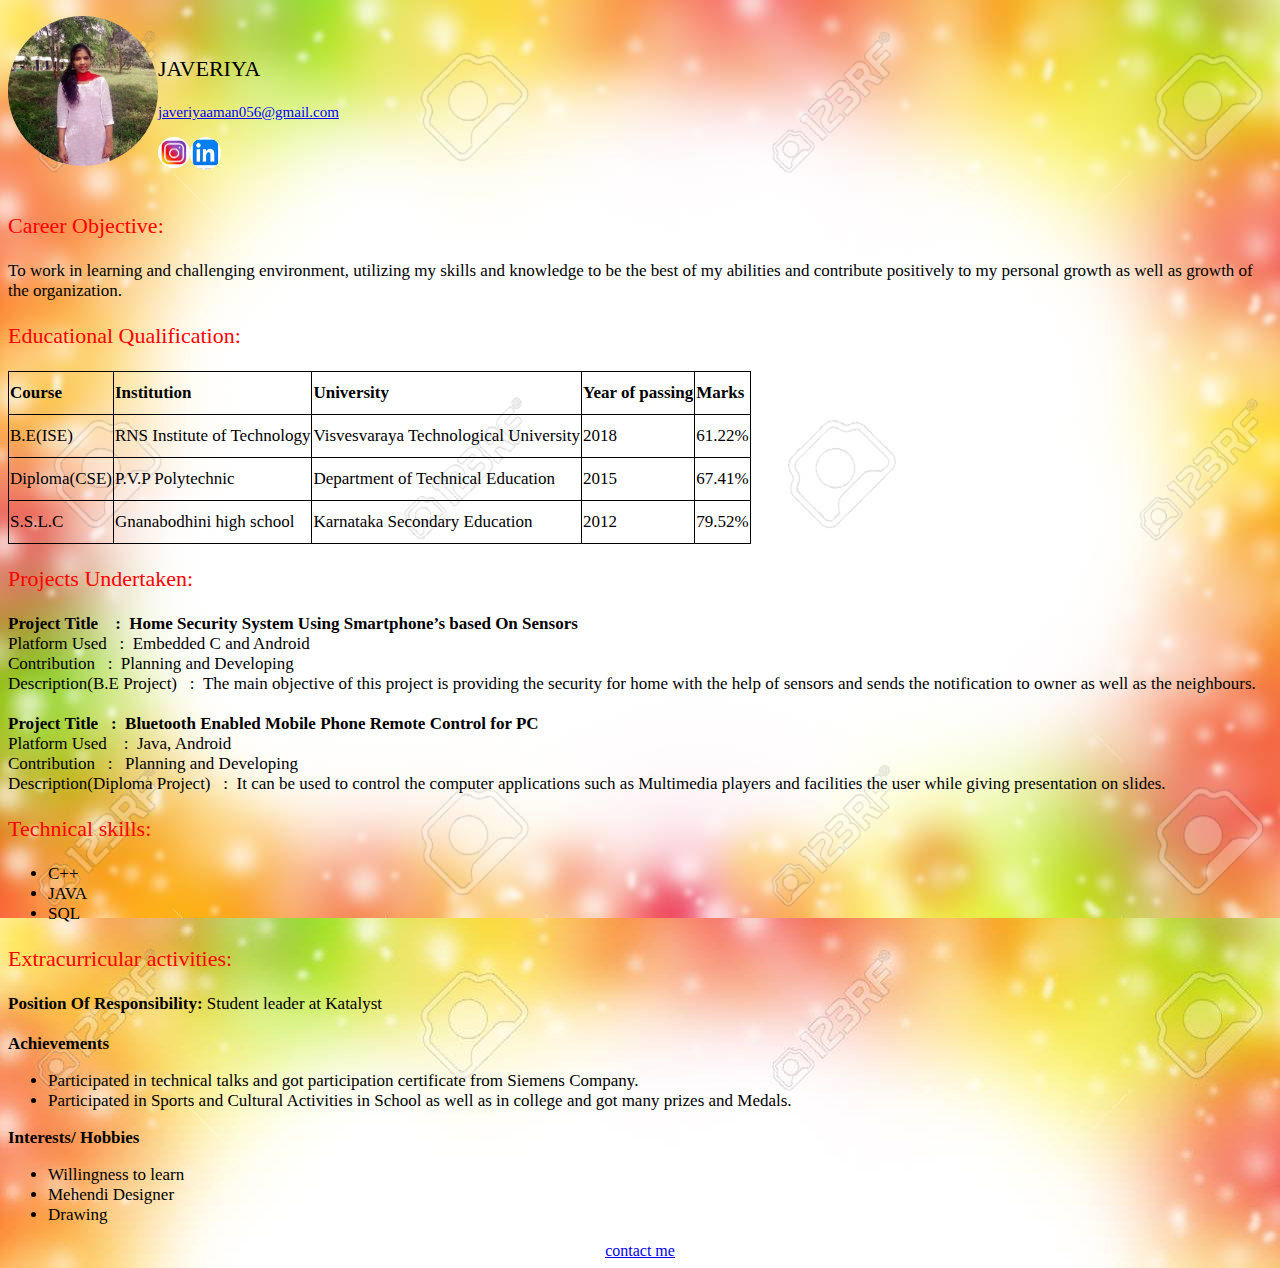
==== index.html @ 8aff5ad2 "Merge branch 'master' of https://github.com/Javeriya1/Port" ====
<!DOCTYPE html>
<html>

<head>
    <title>Portfolio using css</title>
    <link rel="stylesheet" type="text/css" href="portfolio2.css">
</head>

<body>
    <p><img src="0.jpg" alt="javeriya" style="width:150px"><br>
        <p class="Heading">JAVERIYA</p>
        <p style="color:blue;font-size:15px;" ;><u>javeriyaaman056@gmail.com</u></p>
    </p>
    <a href="https://www.instagram.com/javeriyajabbu/?hl=en">
        <img alt="Instagram" src="download.jpg" width="2.5%" height="2.5%">
    </a>
    <a href="https://www.linkedin.com/in/javeriya-a-143545139">
        <img alt="LinkedIn" src="download (1).jpg" width="2.5%" height="2.5%">
    </a><br><br><br>
    <p class="Heading1">Career Objective:</p>
    <p class="Paragraph">To work in learning and challenging environment, utilizing my skills
        and knowledge to be the best of my abilities and contribute positively to my personal growth
        as well as growth of the organization.</p>
    <p class="Heading1">Educational Qualification:</p>
    <table>
        <tr>
            <th>Course</th>
            <th>Institution</th>
            <th>University</th>
            <th>Year of passing</th>
            <th>Marks</th>
        </tr>
        <tr>
            <td>B.E(ISE)</td>
            <td>RNS Institute of Technology</td>
            <td>Visvesvaraya Technological University</td>
            <td>2018</td>
            <td>61.22%</td>
        </tr>
        <tr>
            <td>Diploma(CSE)</td>
            <td>P.V.P Polytechnic</td>
            <td>Department of Technical Education</td>
            <td>2015</td>
            <td>67.41%</td>
        </tr>
        <tr>
            <td>S.S.L.C</td>
            <td>Gnanabodhini high school</td>

            <td>Karnataka Secondary Education</td>
            <td>2012</td>
            <td>79.52%</td>
        </tr>
        </p>
    </table>
    <p class="Heading1">Projects Undertaken:</p>
    <p class="Paragraph">
        <b>Project Title &nbsp;&nbsp;&nbsp;:&nbsp;&nbsp;Home Security System Using Smartphone’s based On Sensors</b><br>
        Platform Used&nbsp;&nbsp;&nbsp;:&nbsp;&nbsp;Embedded C and Android<br>
        Contribution&nbsp;&nbsp;&nbsp;:&nbsp;&nbsp;Planning and Developing<br>
        Description(B.E Project)&nbsp;&nbsp;&nbsp;:&nbsp;&nbsp;The main objective of this project is providing the
        security for home with the help of sensors and sends the notification to owner as well as the neighbours.
        <br><br>
        <b>Project Title&nbsp;&nbsp;&nbsp;:&nbsp;&nbsp;Bluetooth Enabled Mobile Phone Remote Control for PC</b><br>
        Platform Used &nbsp;&nbsp;&nbsp;:&nbsp;&nbsp;Java, Android<br>
        Contribution&nbsp;&nbsp;&nbsp;:&nbsp;&nbsp; Planning and Developing<br>
        Description(Diploma Project)&nbsp;&nbsp;&nbsp;:&nbsp;&nbsp;It can be used to control the computer applications
        such as Multimedia players and facilities the user while giving presentation on slides.
        <br>
    </p>
    <p class="Heading1">Technical skills:</p>
    <p class="Paragraph">
        <ul>
            <li>C++</li>
            <li>JAVA</li>
            <li>SQL</li>
        </ul>
    </p>
    <p class="Heading1">Extracurricular activities:</p>
    <table1>
        <tr>
            <td><b>Position Of Responsibility:</b></td>
            <td>Student leader at Katalyst</td>
        </tr>
        <br>
        <br>
        <tr>
            <td><b>Achievements</b></td>
            <td>
                <ul>
                    <li>Participated in technical talks and got participation certificate from Siemens Company.</li>
                    <li>Participated in Sports and Cultural Activities in School as well as in college and got many
                        prizes and Medals.</li>
                </ul>
            </td>
        </tr>
        <tr>
            <td><b>Interests/ Hobbies</b></td>
            <td>
                <ul>
                    <li>Willingness to learn</li>
                    <li>Mehendi Designer</li>
                    <li>Drawing</li>
                </ul>
            </td>
        </tr>
    </table1>
    <a href="Forms.html"><center><u>contact me</u></center></a>


</body>

</html>
---- portfolio2.css ----
img {
            border-radius: 50%;
            float: left;
        }

        .Heading {
            color: black;
            font-family: Calibri;
            font-size: 22px;

        }

        .Heading1 {
            color: red;
            font-family: Calibri;
            font-size: 22px;
            text-align: left;
        }

        .Paragraph {
            font-family: Calibri;
            font-size: 17px;
            text-align: left;
        }

        table {
            border-collapse: collapse;

        }

        table,
        td,
        th {
            border: 1px solid black;
            height: 40px;

            text-align: center;
        }

        table1,
        td,
        th {
            font-family: Calibri;
            font-size: 17px;
            text-align: left;
        }

        ul li {

            font-family: Calibri;
            font-size: 17px;
            text-align: left;
        }

        body {
            background-image: url("1.jpg");
        }
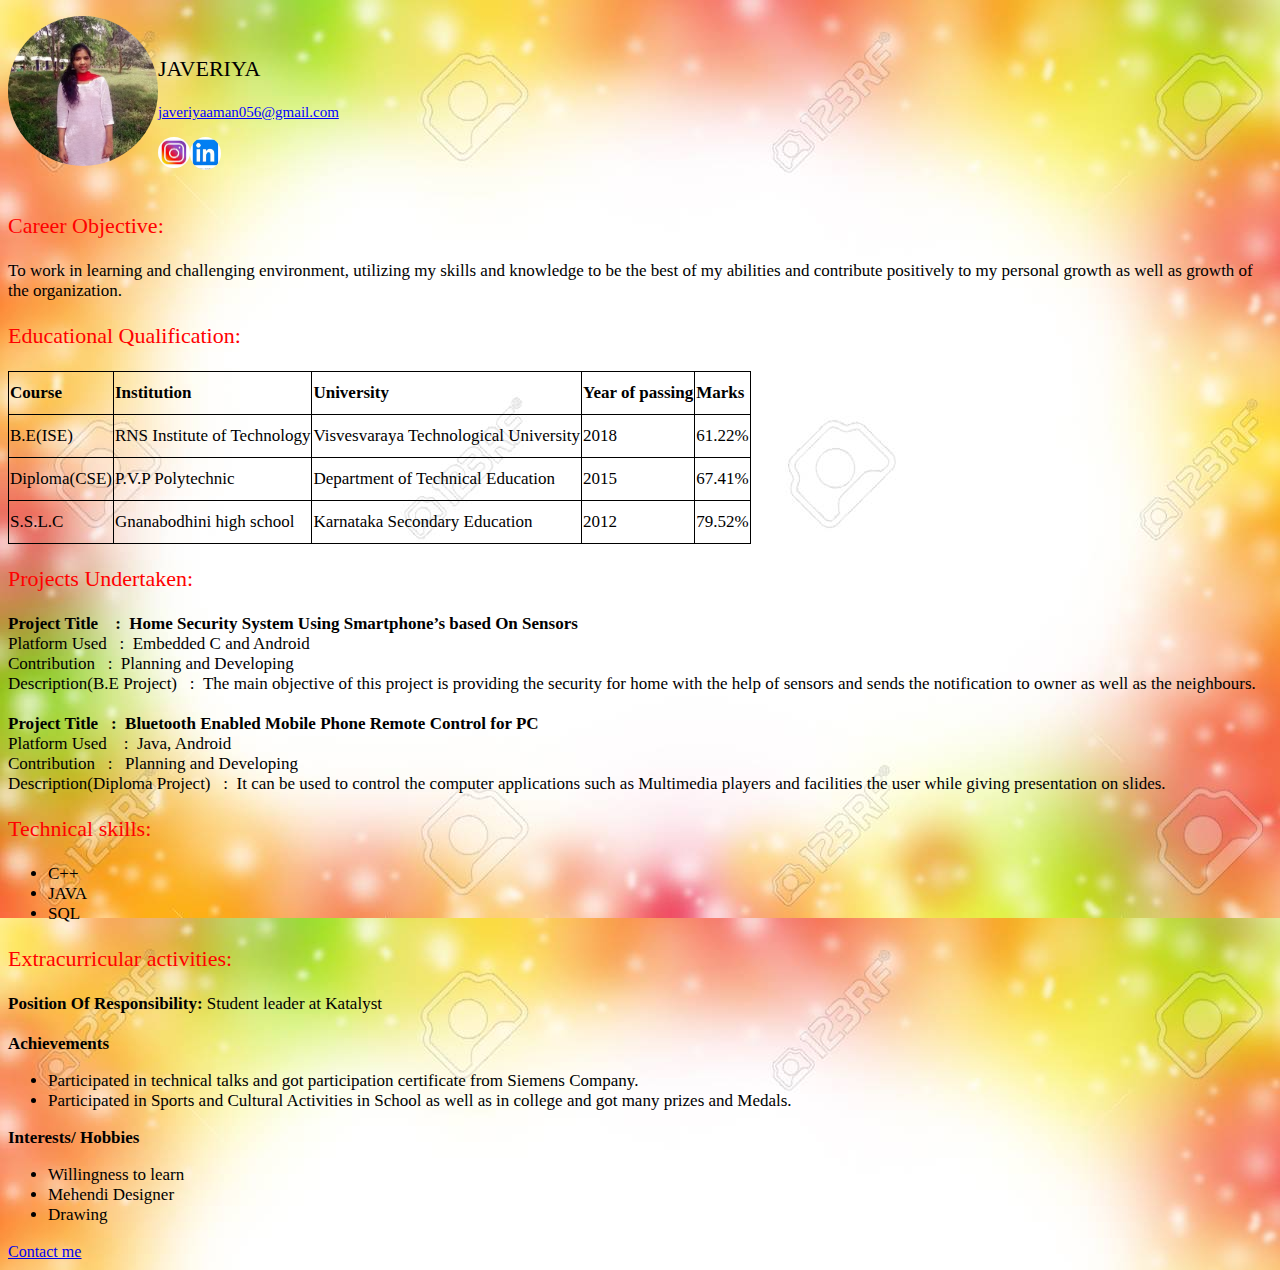
==== commit e54506ea: "this commit is added form to my portfolio" ====
--- a/index.html
+++ b/index.html
@@ -106,7 +106,7 @@
             </td>
         </tr>
     </table1>
-    <a href="Forms.html"><center><u>contact me</u></center></a>
+    <a href="Forms.html"><u>Contact me</u></a>
 
 
 </body>
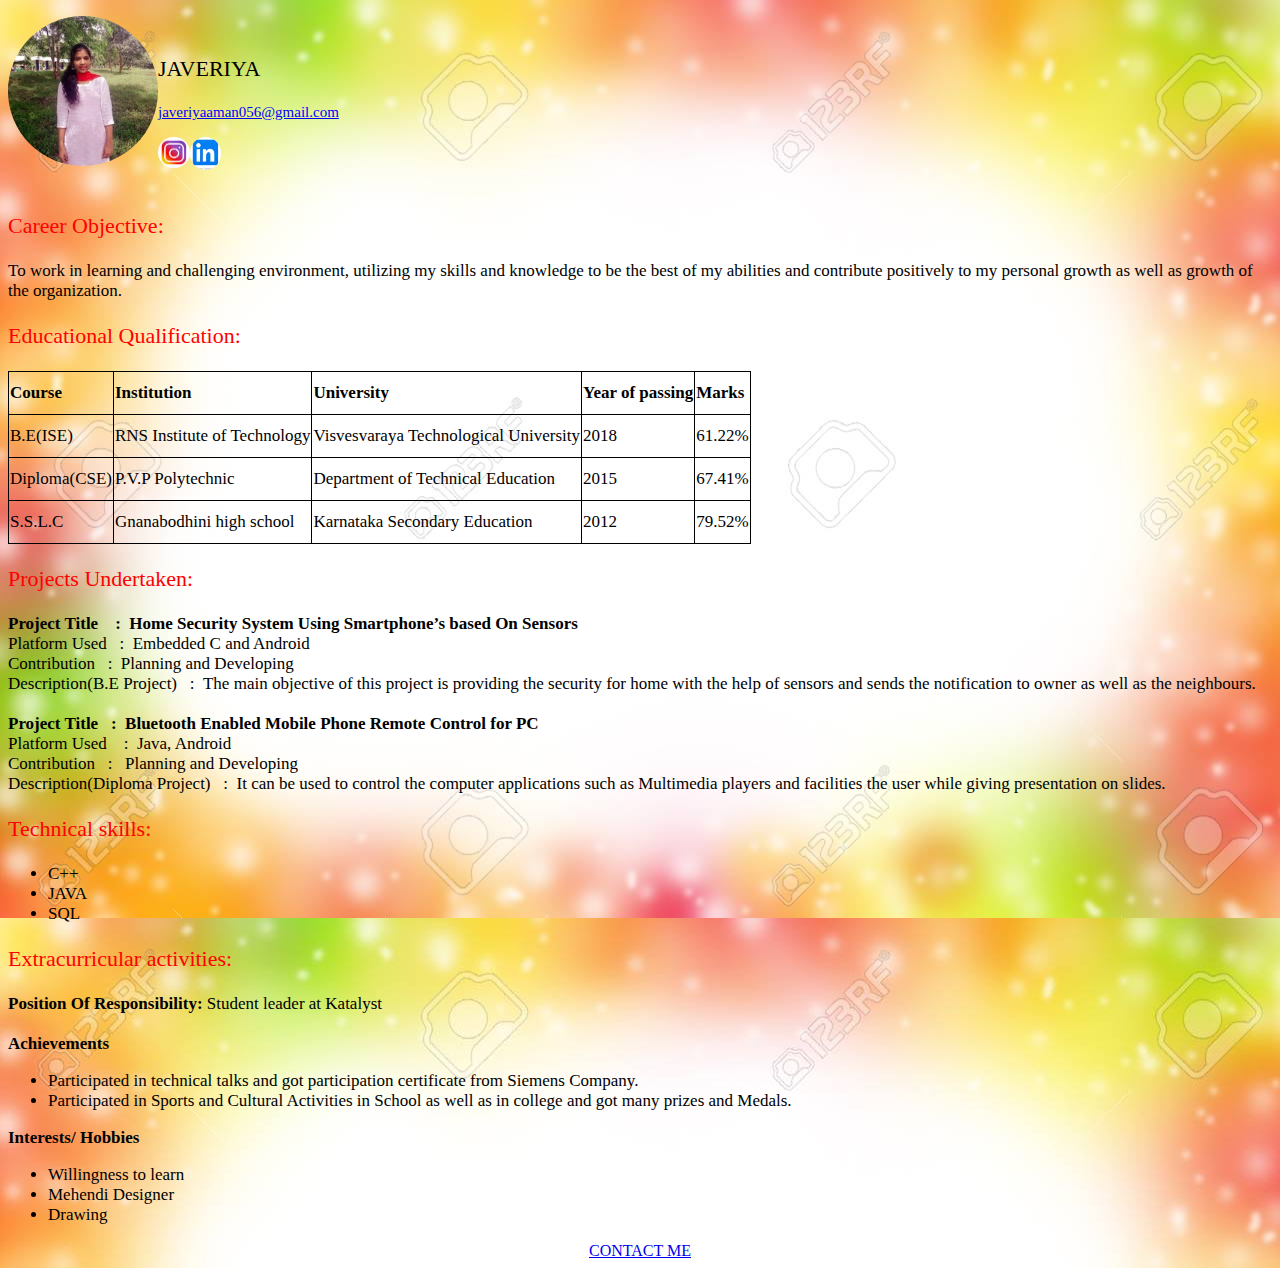
==== commit e0388a8a: "updating files" ====
--- a/index.html
+++ b/index.html
@@ -106,9 +106,9 @@
             </td>
         </tr>
     </table1>
-    <a href="Forms.html"><u>Contact me</u></a>
-
+    
 
 </body>
+<a href="Forms.html"><center><u>CONTACT ME</u></center></a>
 
 </html>
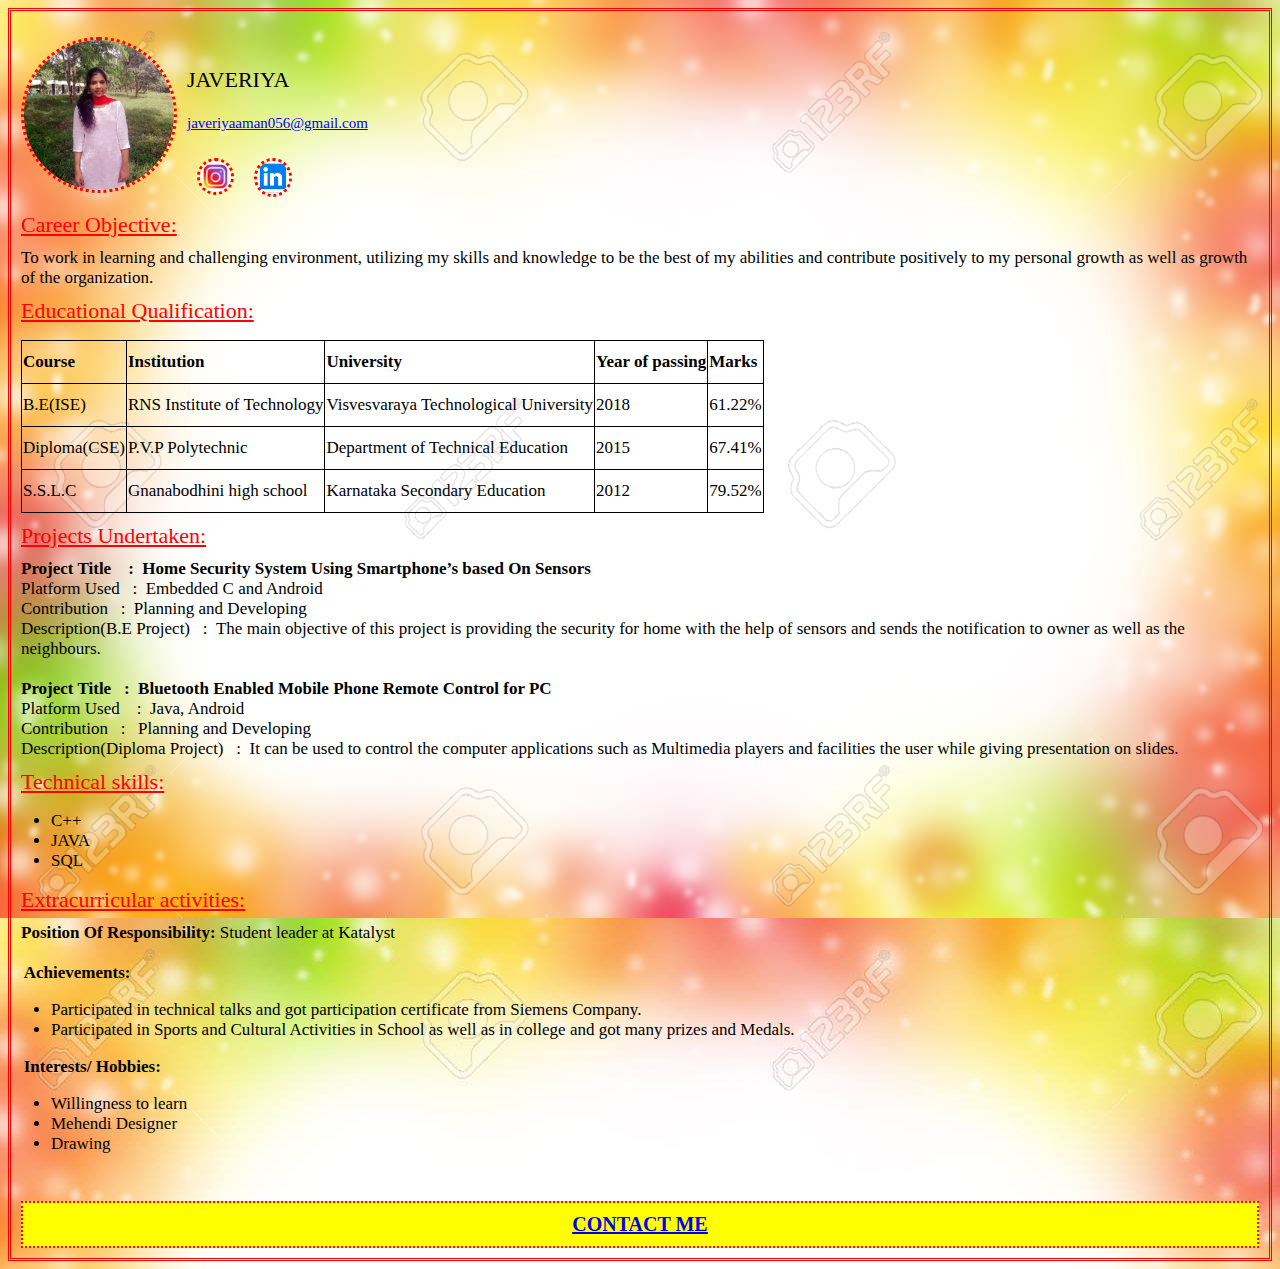
==== commit e4f0d521: "this commit updated files" ====
--- a/index.html
+++ b/index.html
@@ -11,9 +11,9 @@
         <p class="Heading">JAVERIYA</p>
         <p style="color:blue;font-size:15px;" ;><u>javeriyaaman056@gmail.com</u></p>
     </p>
-    <a href="https://www.instagram.com/javeriyajabbu/?hl=en">
+    <p class="Animation"><a href="https://www.instagram.com/javeriyajabbu/?hl=en">
         <img alt="Instagram" src="download.jpg" width="2.5%" height="2.5%">
-    </a>
+    </a></p>
     <a href="https://www.linkedin.com/in/javeriya-a-143545139">
         <img alt="LinkedIn" src="download (1).jpg" width="2.5%" height="2.5%">
     </a><br><br><br>
@@ -82,11 +82,9 @@
         <tr>
             <td><b>Position Of Responsibility:</b></td>
             <td>Student leader at Katalyst</td>
-        </tr>
-        <br>
-        <br>
+        </tr><br><br>
         <tr>
-            <td><b>Achievements</b></td>
+            <td><b>&nbsp;&nbsp;&nbsp;Achievements:</b></td>
             <td>
                 <ul>
                     <li>Participated in technical talks and got participation certificate from Siemens Company.</li>
@@ -96,7 +94,7 @@
             </td>
         </tr>
         <tr>
-            <td><b>Interests/ Hobbies</b></td>
+            <td><b>&nbsp;&nbsp;&nbsp;Interests/ Hobbies:</b></td>
             <td>
                 <ul>
                     <li>Willingness to learn</li>
@@ -109,6 +107,6 @@
     
 
 </body>
-<a href="Forms.html"><center><u>CONTACT ME</u></center></a>
+<a href="Forms.html"><center><u><p class="Box-model"><b>CONTACT ME</b></p></u></center></a>
 
 </html>
--- a/portfolio2.css
+++ b/portfolio2.css
@@ -2,6 +2,10 @@
         img {
             border-radius: 50%;
             float: left;
+            border-color:red;
+            border-style:dotted;
+            margin: 10px;
+
         }
 
         .Heading {
@@ -16,16 +20,21 @@
             font-family: Calibri;
             font-size: 22px;
             text-align: left;
+            margin: 10px;
+            text-decoration: underline;
+
         }
 
         .Paragraph {
             font-family: Calibri;
             font-size: 17px;
             text-align: left;
+            margin: 10px;
         }
 
         table {
             border-collapse: collapse;
+            margin: 10px;
 
         }
 
@@ -34,8 +43,8 @@
         th {
             border: 1px solid black;
             height: 40px;
-
             text-align: center;
+            margin: 10px;
         }
 
         table1,
@@ -44,6 +53,7 @@
             font-family: Calibri;
             font-size: 17px;
             text-align: left;
+            margin: 10px;
         }
 
         ul li {
@@ -55,4 +65,29 @@
 
         body {
             background-image: url("1.jpg");
+            border-style:double;
+            border-color:red;
         }
+
+        .Box-model
+        {
+           background-color:yellow;
+           border-color:red;
+           border-style:dotted;
+           border-width:2px;
+           font-family: Calibri;
+           font-size: 20px;
+           padding:10px;
+           margin: 10px;
+
+        }
+        .Animation {
+            position: relative;
+            animation-name: example;
+            animation-duration: 5s;
+            animation-timing-function: linear;
+            animation-delay: 2s;
+            animation-iteration-count: infinite;
+            animation-direction: alternate;
+          }
+          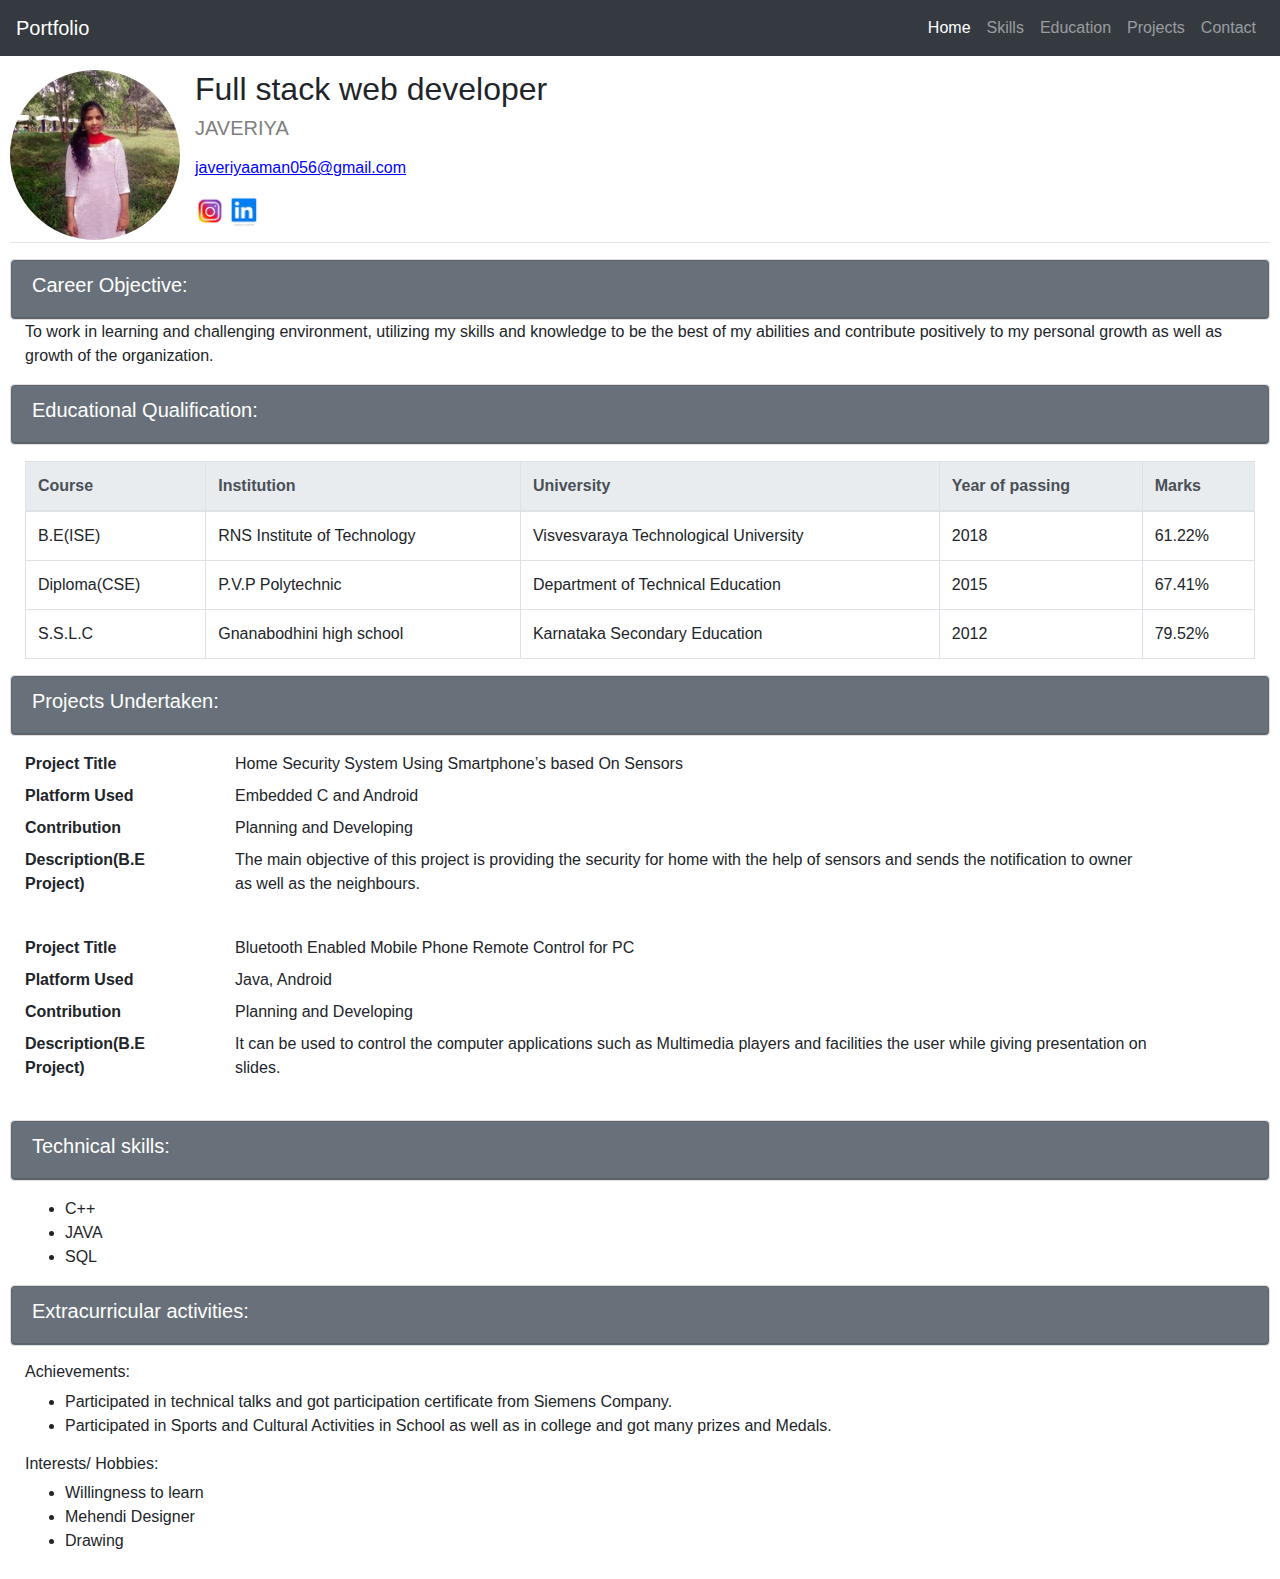
==== commit 6054fa20: "Modified files using Bootstrap" ====
--- a/index.html
+++ b/index.html
@@ -3,110 +3,210 @@
 
 <head>
     <title>Portfolio using css</title>
-    <link rel="stylesheet" type="text/css" href="portfolio2.css">
+    <link rel="stylesheet" href="portfolio2.css">
+    <link rel="stylesheet" href="https://stackpath.bootstrapcdn.com/bootstrap/4.4.1/css/bootstrap.min.css"
+        integrity="sha384-Vkoo8x4CGsO3+Hhxv8T/Q5PaXtkKtu6ug5TOeNV6gBiFeWPGFN9MuhOf23Q9Ifjh" crossorigin="anonymous">
 </head>
 
 <body>
-    <p><img src="0.jpg" alt="javeriya" style="width:150px"><br>
-        <p class="Heading">JAVERIYA</p>
-        <p style="color:blue;font-size:15px;" ;><u>javeriyaaman056@gmail.com</u></p>
-    </p>
-    <p class="Animation"><a href="https://www.instagram.com/javeriyajabbu/?hl=en">
-        <img alt="Instagram" src="download.jpg" width="2.5%" height="2.5%">
-    </a></p>
-    <a href="https://www.linkedin.com/in/javeriya-a-143545139">
-        <img alt="LinkedIn" src="download (1).jpg" width="2.5%" height="2.5%">
-    </a><br><br><br>
-    <p class="Heading1">Career Objective:</p>
-    <p class="Paragraph">To work in learning and challenging environment, utilizing my skills
-        and knowledge to be the best of my abilities and contribute positively to my personal growth
-        as well as growth of the organization.</p>
-    <p class="Heading1">Educational Qualification:</p>
-    <table>
-        <tr>
-            <th>Course</th>
-            <th>Institution</th>
-            <th>University</th>
-            <th>Year of passing</th>
-            <th>Marks</th>
-        </tr>
-        <tr>
-            <td>B.E(ISE)</td>
-            <td>RNS Institute of Technology</td>
-            <td>Visvesvaraya Technological University</td>
-            <td>2018</td>
-            <td>61.22%</td>
-        </tr>
-        <tr>
-            <td>Diploma(CSE)</td>
-            <td>P.V.P Polytechnic</td>
-            <td>Department of Technical Education</td>
-            <td>2015</td>
-            <td>67.41%</td>
-        </tr>
-        <tr>
-            <td>S.S.L.C</td>
-            <td>Gnanabodhini high school</td>
-
-            <td>Karnataka Secondary Education</td>
-            <td>2012</td>
-            <td>79.52%</td>
-        </tr>
-        </p>
-    </table>
-    <p class="Heading1">Projects Undertaken:</p>
-    <p class="Paragraph">
-        <b>Project Title &nbsp;&nbsp;&nbsp;:&nbsp;&nbsp;Home Security System Using Smartphone’s based On Sensors</b><br>
-        Platform Used&nbsp;&nbsp;&nbsp;:&nbsp;&nbsp;Embedded C and Android<br>
-        Contribution&nbsp;&nbsp;&nbsp;:&nbsp;&nbsp;Planning and Developing<br>
-        Description(B.E Project)&nbsp;&nbsp;&nbsp;:&nbsp;&nbsp;The main objective of this project is providing the
-        security for home with the help of sensors and sends the notification to owner as well as the neighbours.
-        <br><br>
-        <b>Project Title&nbsp;&nbsp;&nbsp;:&nbsp;&nbsp;Bluetooth Enabled Mobile Phone Remote Control for PC</b><br>
-        Platform Used &nbsp;&nbsp;&nbsp;:&nbsp;&nbsp;Java, Android<br>
-        Contribution&nbsp;&nbsp;&nbsp;:&nbsp;&nbsp; Planning and Developing<br>
-        Description(Diploma Project)&nbsp;&nbsp;&nbsp;:&nbsp;&nbsp;It can be used to control the computer applications
-        such as Multimedia players and facilities the user while giving presentation on slides.
-        <br>
-    </p>
-    <p class="Heading1">Technical skills:</p>
-    <p class="Paragraph">
-        <ul>
-            <li>C++</li>
-            <li>JAVA</li>
-            <li>SQL</li>
-        </ul>
-    </p>
-    <p class="Heading1">Extracurricular activities:</p>
-    <table1>
-        <tr>
-            <td><b>Position Of Responsibility:</b></td>
-            <td>Student leader at Katalyst</td>
-        </tr><br><br>
-        <tr>
-            <td><b>&nbsp;&nbsp;&nbsp;Achievements:</b></td>
-            <td>
+    <nav class="navbar fixed-top navbar-expand-lg navbar-dark bg-dark">
+        <a class="navbar-brand" href="#">Portfolio</a>
+        <button class="navbar-toggler" type="button" data-toggle="collapse" data-target="#navbarNav"
+            aria-controls="navbarNav" aria-expanded="false" aria-label="Toggle navigation">
+            <span class="navbar-toggler-icon"></span>
+        </button>
+        <div class="collapse navbar-collapse" id="navbarNav">
+            <ul class="nav navbar-nav ml-auto">
+                <li class="nav-item active ">
+                    <a class="nav-link" href="#">Home </a>
+                </li>
+                <li class="nav-item">
+                    <a class="nav-link" href="#Skills">Skills</a>
+                </li>
+                <li class="nav-item">
+                    <a class="nav-link" href="#Education">Education</a>
+                </li>
+                <li class="nav-item">
+                    <a class="nav-link" href="#Projects">Projects</a>
+                </li>
+                <li class="nav-item">
+                    <a class="nav-link" href="Forms.html">Contact</a>
+                </li>
+            </ul>
+        </div>
+    </nav>
+    <div class="main">
+        <img src="Javeriya.jpg" class="rounded-circle float-left" style="width:170px;height:170px;" alt="javeriya">
+        <div class="container">
+            <div class="row">
+
+                <div class="col-lg-5">
+
+                    <h2>Full stack web developer</h2>
+
+                    <h5>
+                        <p class="Name">JAVERIYA</p>
+                    </h5>
+                    <p class="mail">javeriyaaman056@gmail.com</p>
+                    <a href="https://www.instagram.com/javeriyajabbu/?hl=en">
+                        <img alt="Instagram" src="download.jpg" style="width:30px;height:30px;">
+                    </a>
+                    <a href="https://www.linkedin.com/in/javeriya-a-143545139">
+                        <img alt="LinkedIn" src="download (1).jpg" style="width:30px;height:30px;">
+                    </a>
+                </div>
+            </div>
+        </div>
+    </div>
+    <hr>
+    <div class="card">
+        <div class="card bg-secondary text-white">
+            <div class="card-header">
+                <h5>Career Objective:</h5>
+            </div>
+        </div>
+    </div>
+    <div class="container-fluid">
+        <p>To work in learning and challenging environment, utilizing my skills
+            and knowledge to be the best of my abilities and contribute positively to my personal growth
+            as well as growth of the organization.</p>
+    </div>
+    <div id="Education">
+        <div class="card">
+            <div class="card bg-secondary text-white">
+                <div class="card-header">
+                    <h5>Educational Qualification:</h5>
+                </div>
+            </div>
+        </div>
+        <div class="container-fluid">
+            <div class="table-responsive">
+                <table class="table table-bordered">
+                    <thead class="thead-light">
+
+                        <p>
+                            <tr>
+                                <th>Course</th>
+                                <th>Institution</th>
+                                <th>University</th>
+                                <th>Year of passing</th>
+                                <th>Marks</th>
+                            </tr>
+                    </thead>
+                    <tbody>
+                        <tr>
+                            <td>B.E(ISE)</td>
+                            <td>RNS Institute of Technology</td>
+                            <td>Visvesvaraya Technological University</td>
+                            <td>2018</td>
+                            <td>61.22%</td>
+                        </tr>
+                        <tr>
+                            <td>Diploma(CSE)</td>
+                            <td>P.V.P Polytechnic</td>
+                            <td>Department of Technical Education</td>
+                            <td>2015</td>
+                            <td>67.41%</td>
+                        </tr>
+                        <tr>
+                            <td>S.S.L.C</td>
+                            <td>Gnanabodhini high school</td>
+                            <td>Karnataka Secondary Education</td>
+                            <td>2012</td>
+                            <td>79.52%</td>
+                        </tr>
+                        </Education>
+                        </p>
+                    </tbody>
+                </table>
+            </div>
+        </div>
+        <div id="Projects">
+            <div class="card">
+                <div class="card bg-secondary text-white">
+                    <div class="card-header">
+                        <h5>Projects Undertaken:</h5>
+                    </div>
+                </div>
+            </div>
+            <div class="container-fluid">
+                <p>
+                    <dl class="row">
+                        <dt class="col-lg-2">Project Title</dt>
+                        <dd class="col-lg-9">Home Security System Using Smartphone’s based On Sensors</dd>
+                        <dt class="col-lg-2">Platform Used</dt>
+                        <dd class="col-lg-9">Embedded C and Android</dd>
+                        <dt class="col-lg-2">Contribution</dt>
+                        <dd class="col-lg-9">Planning and Developing</dd>
+                        <dt class="col-lg-2">Description(B.E Project)</dt>
+                        <dd class="col-lg-9">
+                            <p>The main objective of this project is providing the security for home with
+                                the help of sensors and sends the notification to owner as well as the neighbours.</p>
+                        </dd>
+                    </dl>
+                    <dl class="row">
+                        <dt class="col-lg-2">Project Title</dt>
+                        <dd class="col-lg-9">Bluetooth Enabled Mobile Phone Remote Control for PC</dd>
+                        <dt class="col-lg-2">Platform Used</dt>
+                        <dd class="col-lg-9">Java, Android</dd>
+                        <dt class="col-lg-2">Contribution</dt>
+                        <dd class="col-lg-9">Planning and Developing</dd>
+                        <dt class="col-lg-2">Description(B.E Project)</dt>
+                        <dd class="col-lg-9">
+                            <p>It can be used to control the computer applications such as Multimedia players and
+                                facilities the user while giving presentation on slides.</p>
+                        </dd>
+                    </dl>
+                </p>
+            </div>
+        </div>
+        <div id="Skills">
+            <div class="card">
+                <div class="card bg-secondary text-white">
+                    <div class="card-header">
+                        <h5>Technical skills:</h5>
+                    </div>
+                </div>
+            </div>
+            <div class="container-fluid">
+                <p>
+                    <ul>
+                        <li>C++</li>
+                        <li>JAVA</li>
+                        <li>SQL</li>
+                    </ul>
+                </p>
+            </div>
+        </div>
+
+        <div class="card">
+            <div class="card bg-secondary text-white">
+                <div class="card-header">
+                    <h5>Extracurricular activities:</h5>
+                </div>
+            </div>
+        </div>
+        <div class="container-fluid">
+            <p>
+                <h6>Achievements:</h6>
+
                 <ul>
-                    <li>Participated in technical talks and got participation certificate from Siemens Company.</li>
-                    <li>Participated in Sports and Cultural Activities in School as well as in college and got many
+                    <li>Participated in technical talks and got participation certificate from Siemens
+                        Company.</li>
+                    <li>Participated in Sports and Cultural Activities in School as well as in college and
+                        got many
                         prizes and Medals.</li>
                 </ul>
-            </td>
-        </tr>
-        <tr>
-            <td><b>&nbsp;&nbsp;&nbsp;Interests/ Hobbies:</b></td>
-            <td>
+            </p>
+            <p>
+                <h6>Interests/ Hobbies:</h6>
                 <ul>
                     <li>Willingness to learn</li>
                     <li>Mehendi Designer</li>
                     <li>Drawing</li>
                 </ul>
-            </td>
-        </tr>
-    </table1>
-    
-
+            </p>
+        </div>
 </body>
-<a href="Forms.html"><center><u><p class="Box-model"><b>CONTACT ME</b></p></u></center></a>
-
-</html>
+
+</html>--- a/portfolio2.css
+++ b/portfolio2.css
@@ -1,93 +1,24 @@
+.main
+{
+    padding-top:60px;
 
-        img {
-            border-radius: 50%;
-            float: left;
-            border-color:red;
-            border-style:dotted;
-            margin: 10px;
+}
+body{
+    padding:10px;
+    font-family:Arial;
+}
+.Name
+{
+    color:grey;
+}
+.mail
+{
+    color:blue;
+    text-decoration:underline;
+}
+#Edu
+{
+    padding-top:60px;
+} 
 
-        }
 
-        .Heading {
-            color: black;
-            font-family: Calibri;
-            font-size: 22px;
-
-        }
-
-        .Heading1 {
-            color: red;
-            font-family: Calibri;
-            font-size: 22px;
-            text-align: left;
-            margin: 10px;
-            text-decoration: underline;
-
-        }
-
-        .Paragraph {
-            font-family: Calibri;
-            font-size: 17px;
-            text-align: left;
-            margin: 10px;
-        }
-
-        table {
-            border-collapse: collapse;
-            margin: 10px;
-
-        }
-
-        table,
-        td,
-        th {
-            border: 1px solid black;
-            height: 40px;
-            text-align: center;
-            margin: 10px;
-        }
-
-        table1,
-        td,
-        th {
-            font-family: Calibri;
-            font-size: 17px;
-            text-align: left;
-            margin: 10px;
-        }
-
-        ul li {
-
-            font-family: Calibri;
-            font-size: 17px;
-            text-align: left;
-        }
-
-        body {
-            background-image: url("1.jpg");
-            border-style:double;
-            border-color:red;
-        }
-
-        .Box-model
-        {
-           background-color:yellow;
-           border-color:red;
-           border-style:dotted;
-           border-width:2px;
-           font-family: Calibri;
-           font-size: 20px;
-           padding:10px;
-           margin: 10px;
-
-        }
-        .Animation {
-            position: relative;
-            animation-name: example;
-            animation-duration: 5s;
-            animation-timing-function: linear;
-            animation-delay: 2s;
-            animation-iteration-count: infinite;
-            animation-direction: alternate;
-          }
-          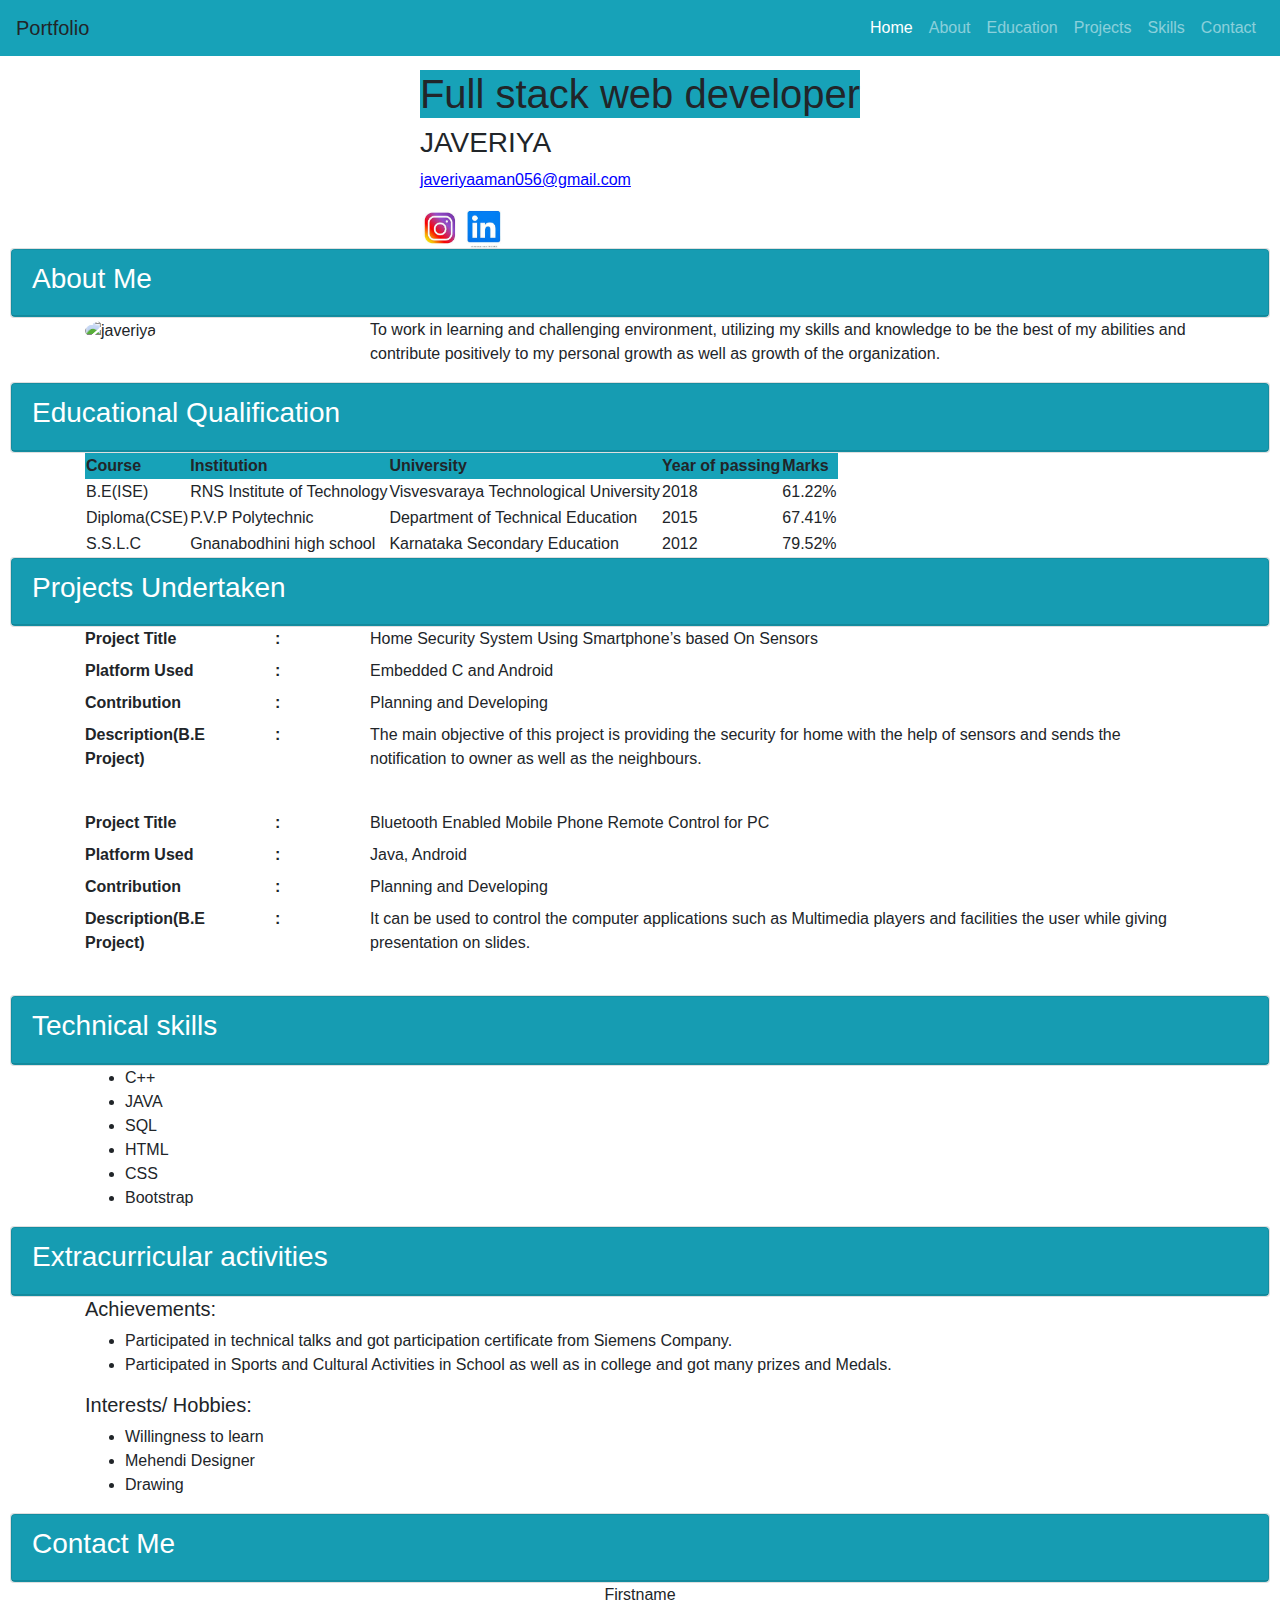
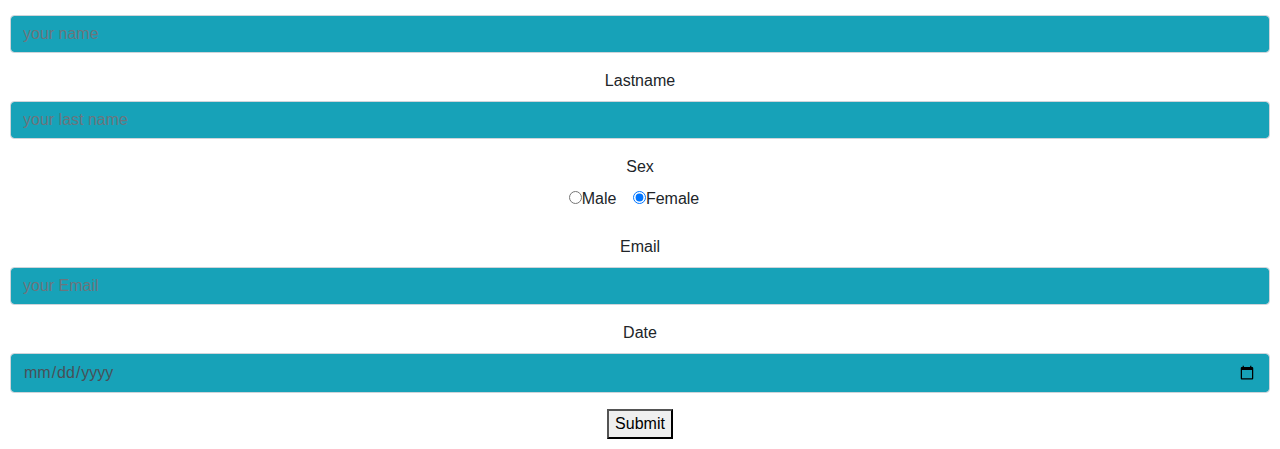
==== commit bdf38c1b: "modified files using bootstrap" ====
--- a/index.html
+++ b/index.html
@@ -4,94 +4,110 @@
 <head>
     <title>Portfolio using css</title>
     <link rel="stylesheet" href="portfolio2.css">
-    <link rel="stylesheet" href="https://stackpath.bootstrapcdn.com/bootstrap/4.4.1/css/bootstrap.min.css"
-        integrity="sha384-Vkoo8x4CGsO3+Hhxv8T/Q5PaXtkKtu6ug5TOeNV6gBiFeWPGFN9MuhOf23Q9Ifjh" crossorigin="anonymous">
+    <link rel="stylesheet" href="https://maxcdn.bootstrapcdn.com/bootstrap/4.0.0/css/bootstrap.min.css"
+        integrity="sha384-Gn5384xqQ1aoWXA+058RXPxPg6fy4IWvTNh0E263XmFcJlSAwiGgFAW/dAiS6JXm" crossorigin="anonymous">
+
 </head>
 
 <body>
-    <nav class="navbar fixed-top navbar-expand-lg navbar-dark bg-dark">
-        <a class="navbar-brand" href="#">Portfolio</a>
-        <button class="navbar-toggler" type="button" data-toggle="collapse" data-target="#navbarNav"
-            aria-controls="navbarNav" aria-expanded="false" aria-label="Toggle navigation">
+    <script src="https://code.jquery.com/jquery-3.4.1.slim.min.js"
+        integrity="sha384-J6qa4849blE2+poT4WnyKhv5vZF5SrPo0iEjwBvKU7imGFAV0wwj1yYfoRSJoZ+n"
+        crossorigin="anonymous"></script>
+    <script src="https://cdn.jsdelivr.net/npm/popper.js@1.16.0/dist/umd/popper.min.js"
+        integrity="sha384-Q6E9RHvbIyZFJoft+2mJbHaEWldlvI9IOYy5n3zV9zzTtmI3UksdQRVvoxMfooAo"
+        crossorigin="anonymous"></script>
+    <script src="https://stackpath.bootstrapcdn.com/bootstrap/4.4.1/js/bootstrap.min.js"
+        integrity="sha384-wfSDF2E50Y2D1uUdj0O3uMBJnjuUD4Ih7YwaYd1iqfktj0Uod8GCExl3Og8ifwB6"
+        crossorigin="anonymous"></script>
+
+    <nav class="navbar fixed-top navbar-expand-lg navbar-dark bg-info">
+        <a class="navbar-brand">Portfolio</a>
+        <button class="navbar-toggler" data-toggle="collapse" data-target="#coll">
             <span class="navbar-toggler-icon"></span>
         </button>
-        <div class="collapse navbar-collapse" id="navbarNav">
-            <ul class="nav navbar-nav ml-auto">
+        <div class="collapse navbar-collapse" id="coll">
+            <ul class="navbar-nav ml-auto">
                 <li class="nav-item active ">
                     <a class="nav-link" href="#">Home </a>
                 </li>
                 <li class="nav-item">
-                    <a class="nav-link" href="#Skills">Skills</a>
-                </li>
-                <li class="nav-item">
-                    <a class="nav-link" href="#Education">Education</a>
-                </li>
-                <li class="nav-item">
-                    <a class="nav-link" href="#Projects">Projects</a>
-                </li>
-                <li class="nav-item">
-                    <a class="nav-link" href="Forms.html">Contact</a>
+                    <a class="nav-link" href="#about">About</a>
+                </li>
+
+                <li class="nav-item">
+                    <a class="nav-link" href="#education">Education</a>
+                </li>
+                <li class="nav-item">
+                    <a class="nav-link" href="#projects">Projects</a>
+                </li>
+                <li class="nav-item">
+                    <a class="nav-link" href="#skills">Skills</a>
+                </li>
+                <li class="nav-item">
+                    <a class="nav-link" href="#contact">Contact</a>
                 </li>
             </ul>
         </div>
     </nav>
-    <div class="main">
-        <img src="Javeriya.jpg" class="rounded-circle float-left" style="width:170px;height:170px;" alt="javeriya">
-        <div class="container">
-            <div class="row">
-
-                <div class="col-lg-5">
-
-                    <h2>Full stack web developer</h2>
-
-                    <h5>
-                        <p class="Name">JAVERIYA</p>
-                    </h5>
+    <div class="main d-flex justify-content-center">
+        <div class="row">
+            <div class="col-lg-12">
+                <h1 class="bg-info">Full stack web developer</h1>
+                <div id="mj">
+                    <h3>JAVERIYA</h3>
                     <p class="mail">javeriyaaman056@gmail.com</p>
                     <a href="https://www.instagram.com/javeriyajabbu/?hl=en">
-                        <img alt="Instagram" src="download.jpg" style="width:30px;height:30px;">
+                        <img alt="Instagram" src="download.jpg" width="40px" height="40px">
                     </a>
                     <a href="https://www.linkedin.com/in/javeriya-a-143545139">
-                        <img alt="LinkedIn" src="download (1).jpg" style="width:30px;height:30px;">
+                        <img alt="LinkedIn" src="download (1).jpg" width="40px" height="40px">
                     </a>
                 </div>
             </div>
         </div>
     </div>
-    <hr>
-    <div class="card">
-        <div class="card bg-secondary text-white">
-            <div class="card-header">
-                <h5>Career Objective:</h5>
-            </div>
-        </div>
-    </div>
-    <div class="container-fluid">
-        <p>To work in learning and challenging environment, utilizing my skills
-            and knowledge to be the best of my abilities and contribute positively to my personal growth
-            as well as growth of the organization.</p>
-    </div>
-    <div id="Education">
-        <div class="card">
-            <div class="card bg-secondary text-white">
-                <div class="card-header">
-                    <h5>Educational Qualification:</h5>
-                </div>
-            </div>
-        </div>
-        <div class="container-fluid">
+
+    <div id="about" class="top">
+        <div class="card">
+            <div class="card bg-info text-white">
+                <div class="card-header">
+                    <h3 id="mj">About Me</h3>
+                </div>
+            </div>
+        </div>
+        <div class="container edu1">
+            <div class="row">
+                <div class="col-md-3">
+                    <img src="javeriya.jpg" class="rounded-circle" alt="javeriya" width="250px">
+                </div>
+                <div class="col-md-9">
+                    <p class="m2">To work in learning and challenging environment, utilizing my skills
+                        and knowledge to be the best of my abilities and contribute positively to my personal growth
+                        as well as growth of the organization.</p>
+                </div>
+            </div>
+        </div>
+    </div>
+
+    <div id="education" class="top">
+        <div class="card">
+            <div class="card bg-info text-white">
+                <div class="card-header">
+                    <h3 id="mj">Educational Qualification</h3>
+                </div>
+            </div>
+        </div>
+        <div class="container edu1">
             <div class="table-responsive">
-                <table class="table table-bordered">
-                    <thead class="thead-light">
-
-                        <p>
-                            <tr>
-                                <th>Course</th>
-                                <th>Institution</th>
-                                <th>University</th>
-                                <th>Year of passing</th>
-                                <th>Marks</th>
-                            </tr>
+                <table>
+                    <thead class="bg-info">
+                        <tr>
+                            <th>Course</th>
+                            <th>Institution</th>
+                            <th>University</th>
+                            <th>Year of passing</th>
+                            <th>Marks</th>
+                        </tr>
                     </thead>
                     <tbody>
                         <tr>
@@ -116,97 +132,166 @@
                             <td>79.52%</td>
                         </tr>
                         </Education>
-                        </p>
                     </tbody>
                 </table>
             </div>
         </div>
-        <div id="Projects">
-            <div class="card">
-                <div class="card bg-secondary text-white">
-                    <div class="card-header">
-                        <h5>Projects Undertaken:</h5>
+    </div>
+
+
+    <div id="projects" class="top">
+        <div class="card">
+            <div class="card bg-info text-white">
+                <div class="card-header">
+                    <h3 id="mj">Projects Undertaken</h3>
+                </div>
+            </div>
+        </div>
+        <div class="container edu1">
+            <dl class="row">
+                <dt class="col-lg-2">Project Title</dt>
+                <dt class="col-lg-1">:</dt>
+                <dd class="col-lg-9">Home Security System Using Smartphone’s based On Sensors</dd>
+                <dt class="col-lg-2">Platform Used</dt>
+                <dt class="col-lg-1">:</dt>
+                <dd class="col-lg-9">Embedded C and Android</dd>
+                <dt class="col-lg-2">Contribution</dt>
+                <dt class="col-lg-1">:</dt>
+                <dd class="col-lg-9">Planning and Developing</dd>
+                <dt class="col-lg-2">Description(B.E Project)</dt>
+                <dt class="col-lg-1">:</dt>
+                <dd class="col-lg-9">
+                    <p>The main objective of this project is providing the security for home with
+                        the help of sensors and sends the notification to owner as well as the neighbours.</p>
+                </dd>
+            </dl>
+            <dl class="row">
+                <dt class="col-lg-2">Project Title</dt>
+                <dt class="col-lg-1">:</dt>
+                <dd class="col-lg-9">Bluetooth Enabled Mobile Phone Remote Control for PC</dd>
+                <dt class="col-lg-2">Platform Used</dt>
+                <dt class="col-lg-1">:</dt>
+                <dd class="col-lg-9">Java, Android</dd>
+                <dt class="col-lg-2">Contribution</dt>
+                <dt class="col-lg-1">:</dt>
+                <dd class="col-lg-9">Planning and Developing</dd>
+                <dt class="col-lg-2">Description(B.E Project)</dt>
+                <dt class="col-lg-1">:</dt>
+                <dd class="col-lg-9">
+                    <p>It can be used to control the computer applications such as Multimedia players and
+                        facilities the user while giving presentation on slides.</p>
+                </dd>
+            </dl>
+
+        </div>
+    </div>
+
+    <div id="skills" class="top top1">
+        <div class="card">
+            <div class="card bg-info text-white">
+                <div class="card-header">
+                    <h3 id="mj">Technical skills</h3>
+                </div>
+            </div>
+        </div>
+        <div class="container edu1">
+
+            <ul class>
+                <li>C++</li>
+                <li>JAVA</li>
+                <li>SQL</li>
+                <li>HTML</li>
+                <li>CSS</li>
+                <li>Bootstrap</li>
+            </ul>
+        </div>
+    </div>
+
+    <div class="card">
+        <div class="card bg-info text-white">
+            <div class="card-header">
+                <h3 id="mj">Extracurricular activities</h3>
+            </div>
+        </div>
+    </div>
+    <div class="container edu1">
+        <h5>Achievements:</h5>
+        <ul>
+            <li>Participated in technical talks and got participation certificate from Siemens
+                Company.</li>
+            <li>Participated in Sports and Cultural Activities in School as well as in college and
+                got many
+                prizes and Medals.</li>
+        </ul>
+
+        <h5>Interests/ Hobbies:</h5>
+        <ul>
+            <li>Willingness to learn</li>
+            <li>Mehendi Designer</li>
+            <li>Drawing</li>
+        </ul>
+
+    </div>
+
+
+    <div id="contact" class="top">
+        <div class="card">
+            <div class="card bg-info text-white">
+                <div class="card-header">
+                    <h3 id="mj">Contact Me</h3>
+                </div>
+            </div>
+        </div>
+
+        <center>
+            <div class="Container edu1">
+                <div class="row justify-content-center">
+                    <div class="col-lg col-md-6 col-sm-3">
+                        <form method="post" action="">
+                            <div class="form-group">
+                                <label for="Fname">Firstname</label>
+                                <input type="text" id="Fname" class="form-control bg-info" placeholder="your name">
+                            </div>
+                            <div class="form-group">
+                                <label for="Lname">Lastname</label>
+                                <input type="text" id="Lname" class="form-control bg-info" placeholder="your last name"
+                                    required>
+                            </div>
+                            <div>
+                                <label for="sex">Sex</label>
+                            </div>
+
+                            <div class="form-check-inline">
+                                <label class="form-check-label" for="radio1">
+                                    <input type="radio" id="radio1" name="optradio" value="option1" checked>Male
+                                </label>
+                            </div>
+
+                            <div class="form-check-inline ">
+                                <label class="form-check-label" for="radio1">
+                                    <input type="radio" id="radio1" name="optradio" value="option1" checked>Female
+                                </label>
+                            </div><br><br>
+                            <div class="form-group ">
+                                <label for="Email">Email</label>
+                                <input type="text" id="Email" class="form-control bg-info" placeholder="your Email">
+                            </div>
+                            <div class="form-group ">
+                                <label for="date">Date</label>
+                                <input type="date" id="date" class="form-control bg-info">
+                            </div>
+                            <button onclick="myFunction()">Submit</button>
+                            <script>
+                                function myFunction() {
+                                    alert("I will revert to you shortly");
+                                }
+                            </script>
+                        </form>
                     </div>
                 </div>
             </div>
-            <div class="container-fluid">
-                <p>
-                    <dl class="row">
-                        <dt class="col-lg-2">Project Title</dt>
-                        <dd class="col-lg-9">Home Security System Using Smartphone’s based On Sensors</dd>
-                        <dt class="col-lg-2">Platform Used</dt>
-                        <dd class="col-lg-9">Embedded C and Android</dd>
-                        <dt class="col-lg-2">Contribution</dt>
-                        <dd class="col-lg-9">Planning and Developing</dd>
-                        <dt class="col-lg-2">Description(B.E Project)</dt>
-                        <dd class="col-lg-9">
-                            <p>The main objective of this project is providing the security for home with
-                                the help of sensors and sends the notification to owner as well as the neighbours.</p>
-                        </dd>
-                    </dl>
-                    <dl class="row">
-                        <dt class="col-lg-2">Project Title</dt>
-                        <dd class="col-lg-9">Bluetooth Enabled Mobile Phone Remote Control for PC</dd>
-                        <dt class="col-lg-2">Platform Used</dt>
-                        <dd class="col-lg-9">Java, Android</dd>
-                        <dt class="col-lg-2">Contribution</dt>
-                        <dd class="col-lg-9">Planning and Developing</dd>
-                        <dt class="col-lg-2">Description(B.E Project)</dt>
-                        <dd class="col-lg-9">
-                            <p>It can be used to control the computer applications such as Multimedia players and
-                                facilities the user while giving presentation on slides.</p>
-                        </dd>
-                    </dl>
-                </p>
-            </div>
-        </div>
-        <div id="Skills">
-            <div class="card">
-                <div class="card bg-secondary text-white">
-                    <div class="card-header">
-                        <h5>Technical skills:</h5>
-                    </div>
-                </div>
-            </div>
-            <div class="container-fluid">
-                <p>
-                    <ul>
-                        <li>C++</li>
-                        <li>JAVA</li>
-                        <li>SQL</li>
-                    </ul>
-                </p>
-            </div>
-        </div>
-
-        <div class="card">
-            <div class="card bg-secondary text-white">
-                <div class="card-header">
-                    <h5>Extracurricular activities:</h5>
-                </div>
-            </div>
-        </div>
-        <div class="container-fluid">
-            <p>
-                <h6>Achievements:</h6>
-
-                <ul>
-                    <li>Participated in technical talks and got participation certificate from Siemens
-                        Company.</li>
-                    <li>Participated in Sports and Cultural Activities in School as well as in college and
-                        got many
-                        prizes and Medals.</li>
-                </ul>
-            </p>
-            <p>
-                <h6>Interests/ Hobbies:</h6>
-                <ul>
-                    <li>Willingness to learn</li>
-                    <li>Mehendi Designer</li>
-                    <li>Drawing</li>
-                </ul>
-            </p>
-        </div>
+        </center>
+    </div>
 </body>
 
 </html>--- a/portfolio2.css
+++ b/portfolio2.css
@@ -16,9 +16,5 @@
     color:blue;
     text-decoration:underline;
 }
-#Edu
-{
-    padding-top:60px;
-} 
 
 
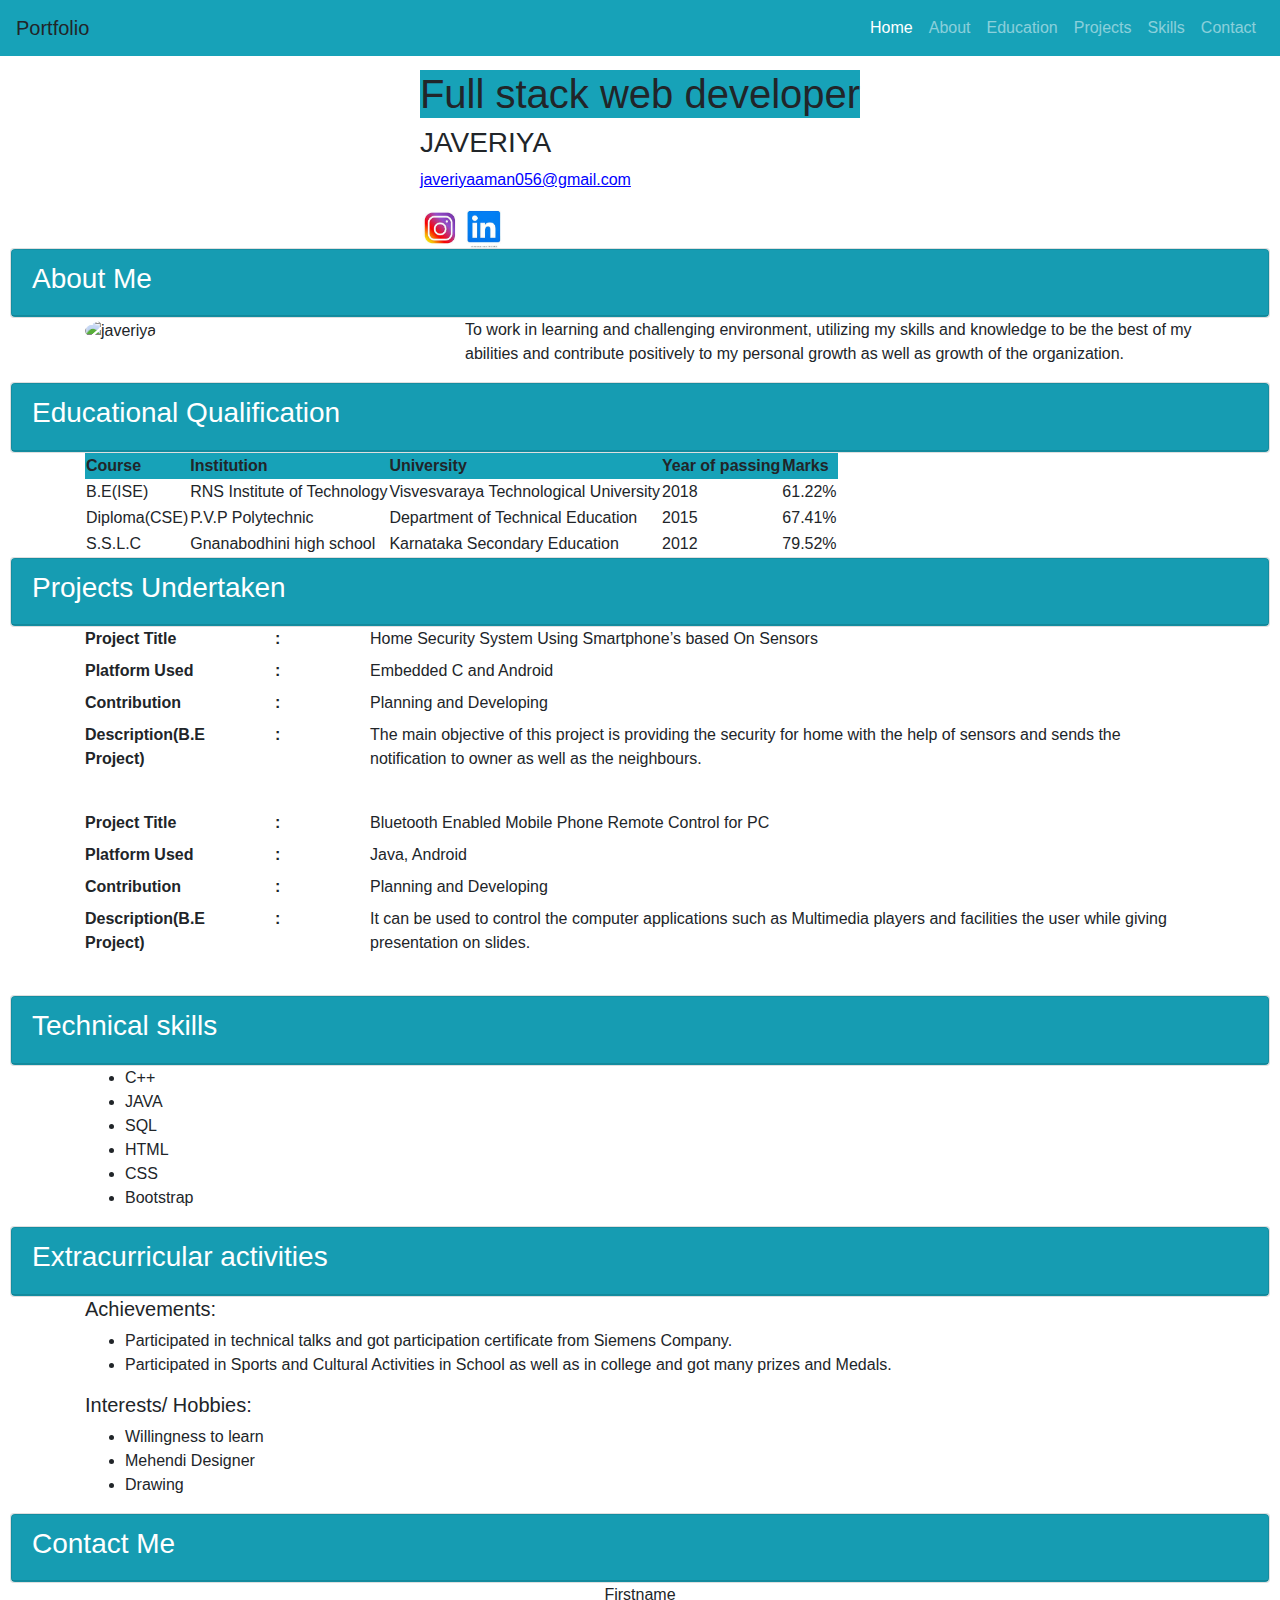
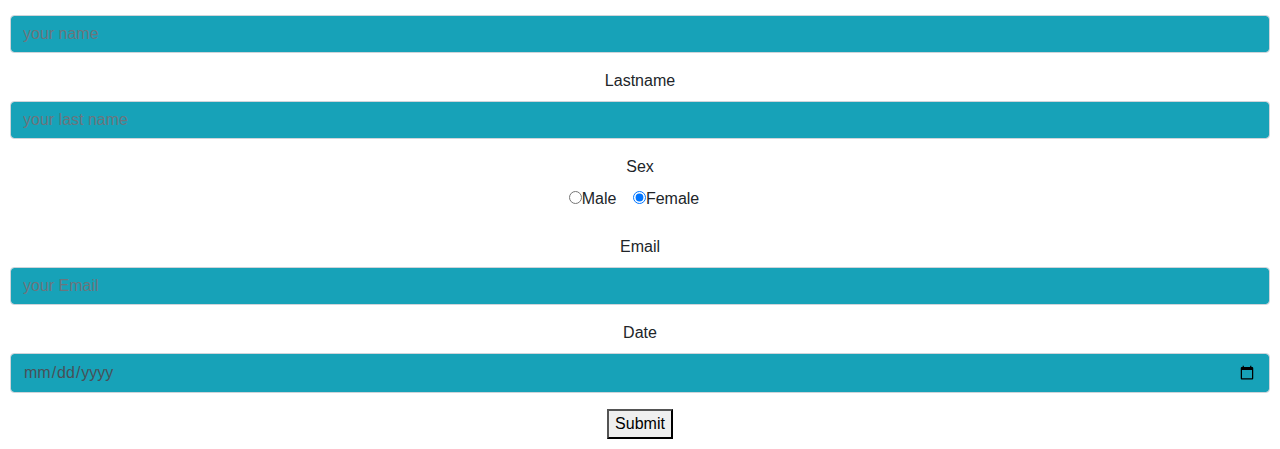
==== commit ff1f544f: "Merge pull request #3 from Javeriya1/feature5-PortfolioBootstrap" ====
--- a/index.html
+++ b/index.html
@@ -77,10 +77,10 @@
         </div>
         <div class="container edu1">
             <div class="row">
-                <div class="col-md-3">
+                <div class="col-md-4">
                     <img src="javeriya.jpg" class="rounded-circle" alt="javeriya" width="250px">
                 </div>
-                <div class="col-md-9">
+                <div class="col-md-8">
                     <p class="m2">To work in learning and challenging environment, utilizing my skills
                         and knowledge to be the best of my abilities and contribute positively to my personal growth
                         as well as growth of the organization.</p>
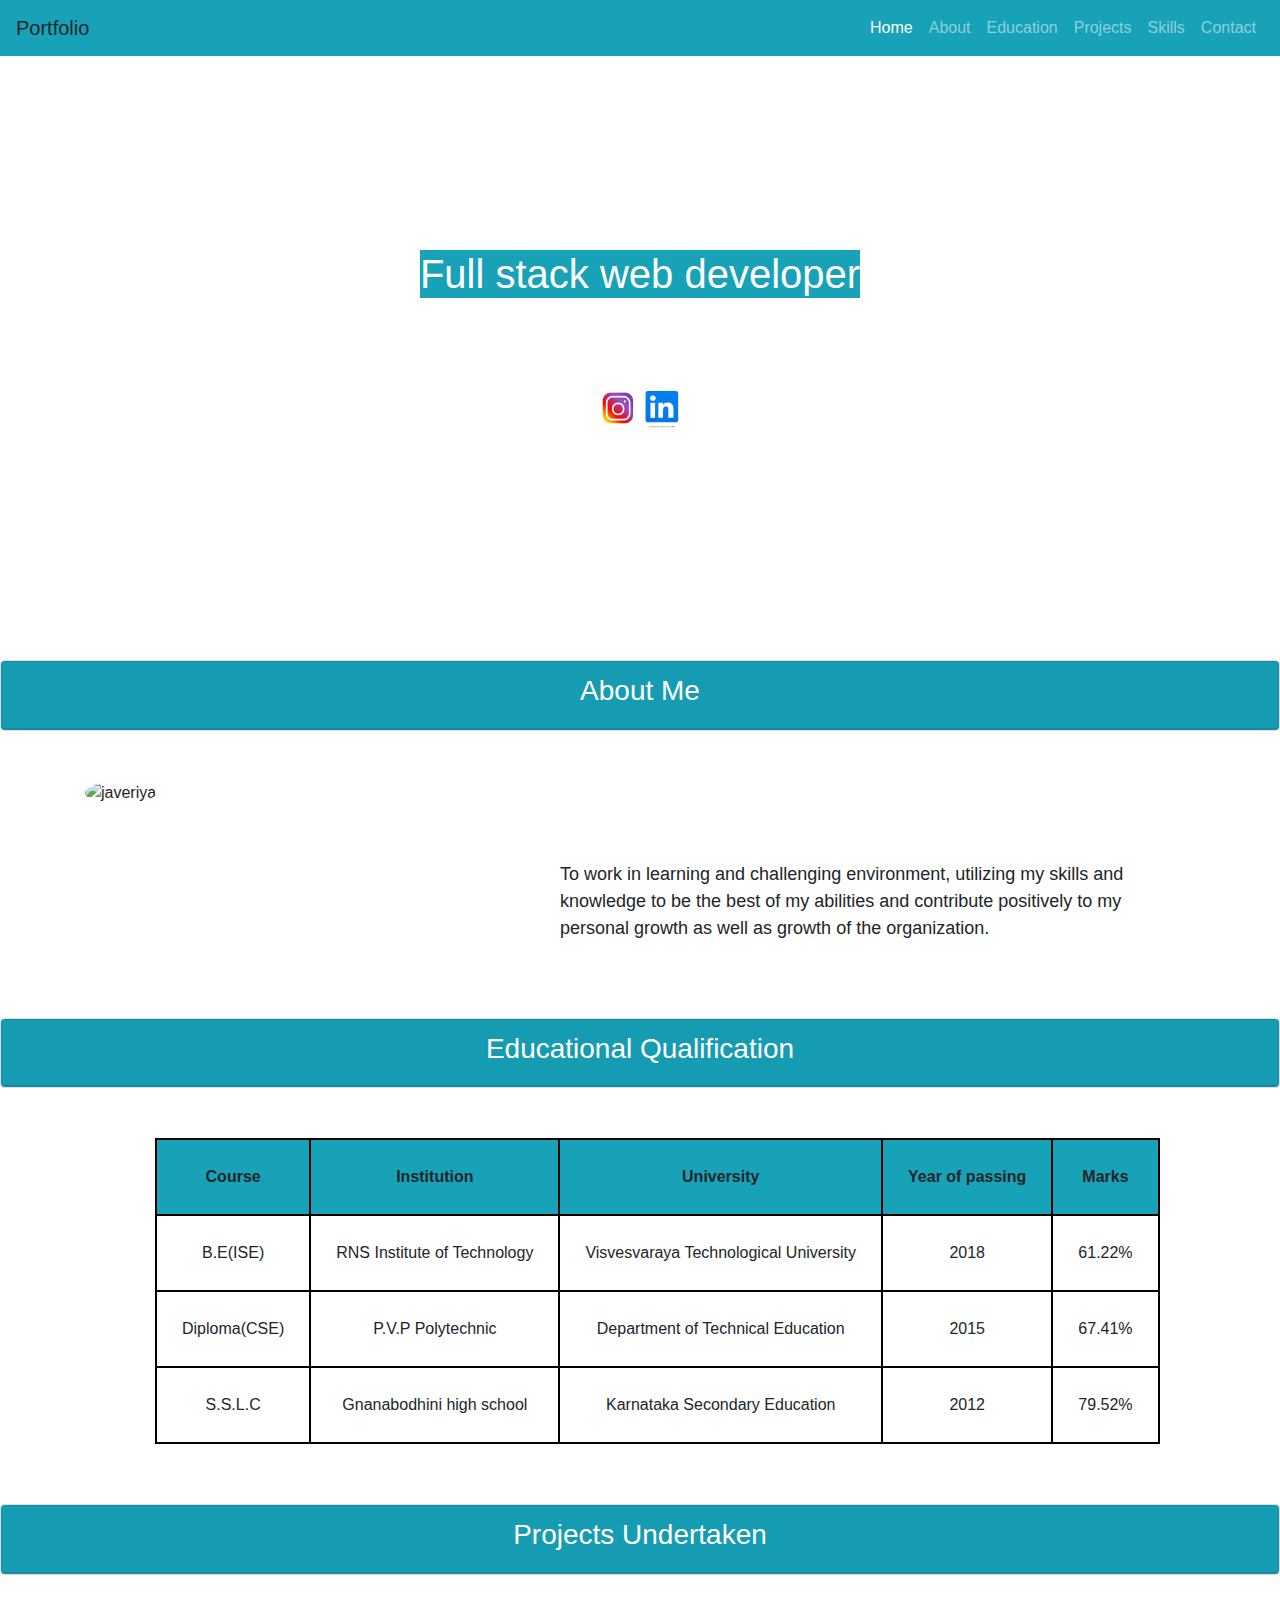
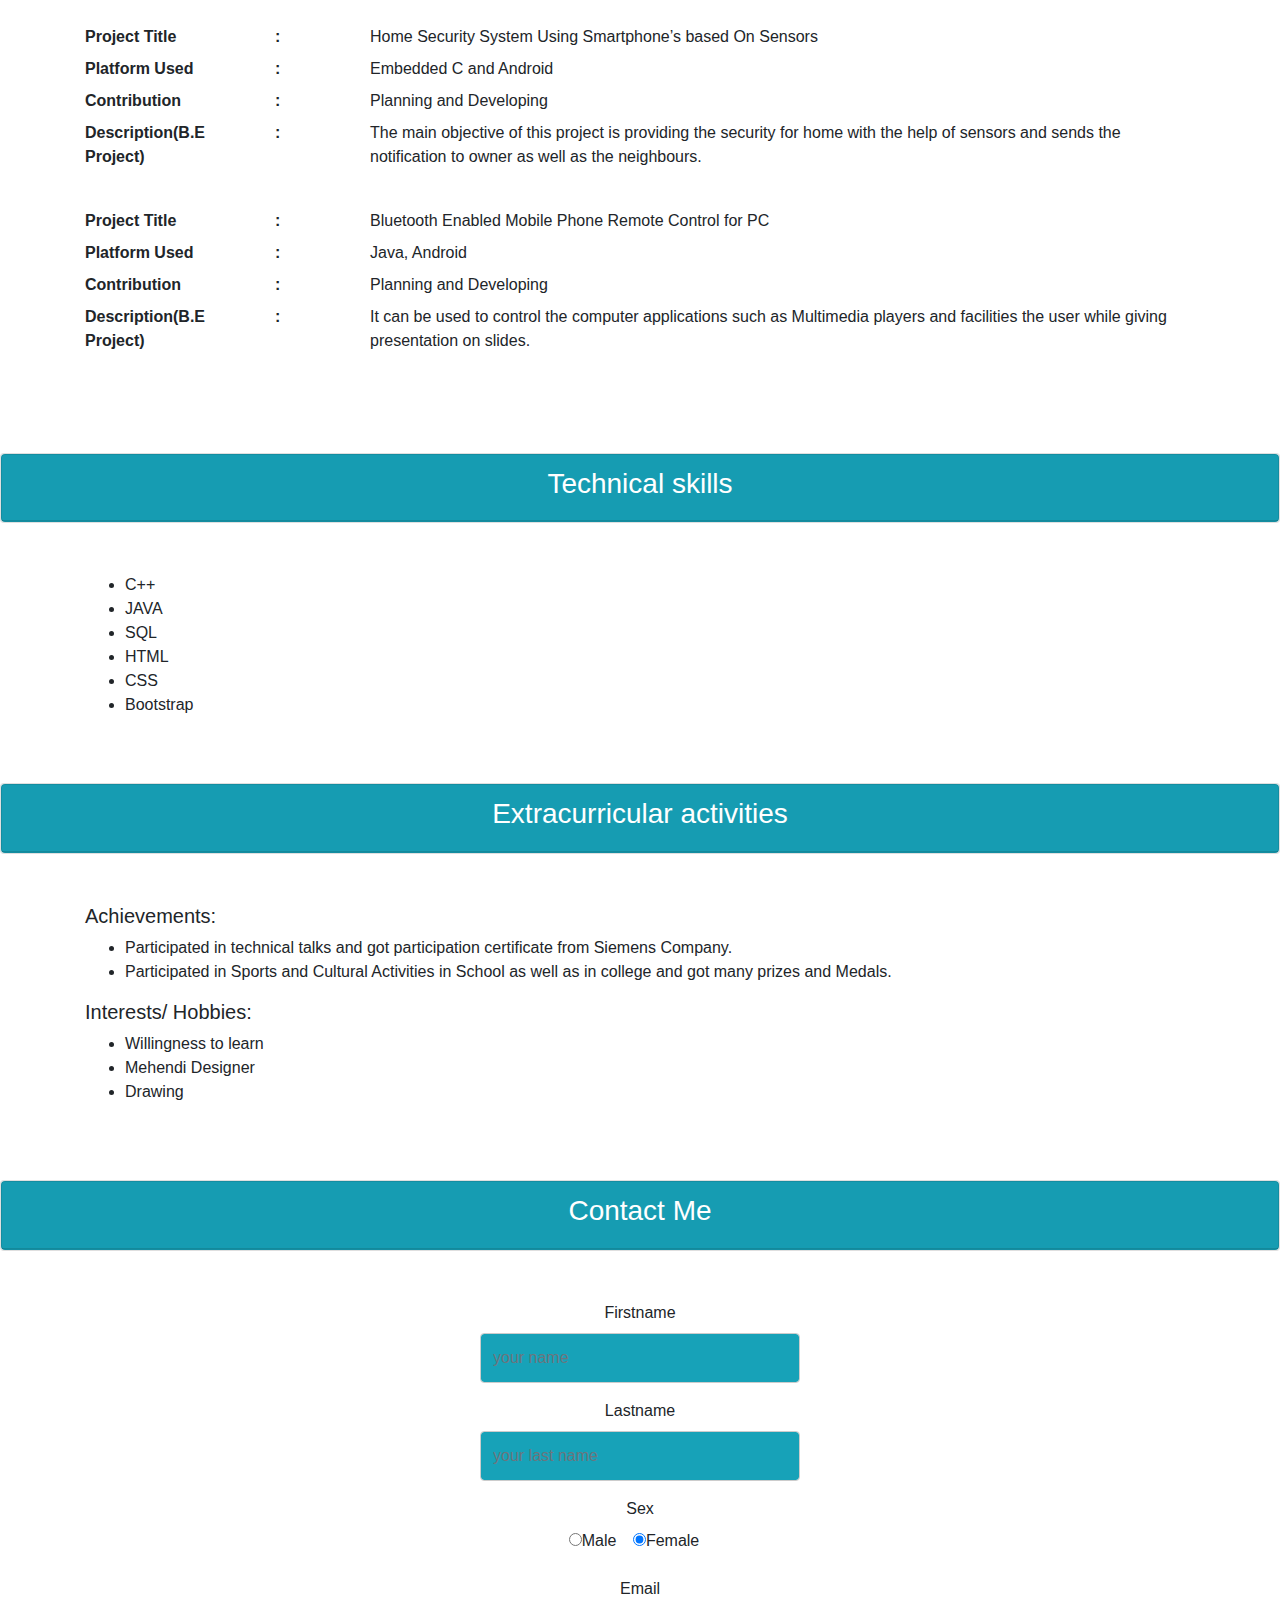
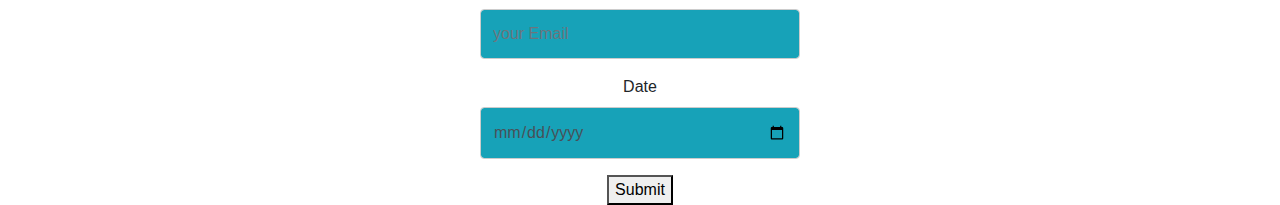
==== commit a6199256: "Modified files using bootstrap" ====
--- a/index.html
+++ b/index.html
@@ -77,10 +77,10 @@
         </div>
         <div class="container edu1">
             <div class="row">
-                <div class="col-md-4">
+                <div class="col-md-5">
                     <img src="javeriya.jpg" class="rounded-circle" alt="javeriya" width="250px">
                 </div>
-                <div class="col-md-8">
+                <div class="col-md-7">
                     <p class="m2">To work in learning and challenging environment, utilizing my skills
                         and knowledge to be the best of my abilities and contribute positively to my personal growth
                         as well as growth of the organization.</p>
--- a/portfolio2.css
+++ b/portfolio2.css
@@ -1,20 +1,64 @@
 .main
 {
-    padding-top:60px;
+    padding-top:250px;
+    height:600px;
+    width:100%;
+    color:white;
+    background:url(mj.jpg);
 
 }
-body{
-    padding:10px;
-    font-family:Arial;
-}
-.Name
+
+table,th,tr,td
 {
-    color:grey;
-}
-.mail
-{
-    color:blue;
-    text-decoration:underline;
+
+    border:2px solid black;
+    padding:25px;
+    text-align:center;
+    margin-left:70px;
 }
 
+#mj
+{
+text-align:center;
+}
 
+.m2
+{
+    padding-top:80px;
+    font-size: 18px;
+   
+}
+
+.edu1
+{
+    margin-top: 0px;
+    margin-bottom:0px;
+    padding-top:50px;
+    
+}
+input[type=text]
+ {
+    width:25%;
+    padding: 12px;
+    border: 1px solid #ccc;
+    
+    
+}
+input[type=date]
+ {
+    width:25%;
+    padding: 12px;
+    border: 1px solid #ccc;
+   
+    
+}
+.top
+{
+    margin-top:0px;
+    margin-bottom:0px;
+    padding-top:60px;
+}
+.top1
+{
+    padding-bottom:50px;
+}